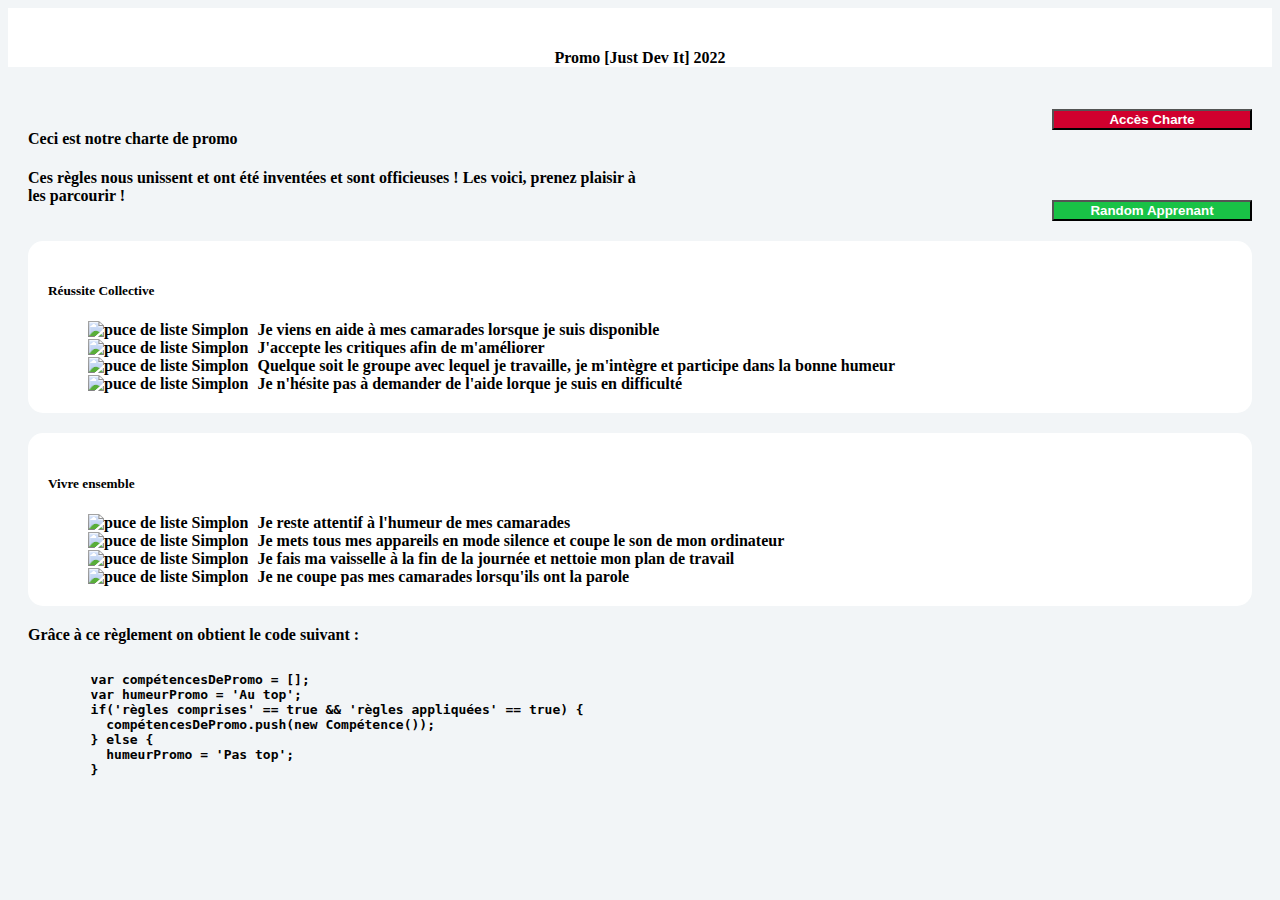
==== index.html @ 8d381939 "add randomName button logic" ====
<!DOCTYPE html>
<html lang="en">
<head>

  <!-- Les bases d'une page HTML
  –––––––––––––––––––––––––––––––––––––––––––––––––– -->
  <meta charset="utf-8">
  <title>Charte Just to Dev </title>
  <meta name="description" content="Notre Charte de Promo">
  <meta name="author" content="Promo Simplon La Poste">

  <!-- Métadonnées spécifique Mobiles
  –––––––––––––––––––––––––––––––––––––––––––––––––– -->
  <meta name="viewport" content="width=device-width, initial-scale=1">

  <!-- Liaisons des Polices
  –––––––––––––––––––––––––––––––––––––––––––––––––– -->
  <link href="//fonts.googleapis.com/css?family=Raleway:400,300,600" rel="stylesheet" type="text/css">

  <!-- Liaisons des fichiers CSS
  –––––––––––––––––––––––––––––––––––––––––––––––––– -->
  <link rel="stylesheet" href="./css/normalize.css">
  <link rel="stylesheet" href="./css/skeleton.css">
  <link rel="stylesheet" href="./css/style.css">

  <!-- Liaisons du fichier JS si vous faites le bonus
  –––––––––––––––––––––––––––––––––––––––––––––––––– -->
  <script src="script.js" defer></script>
  <!-- TODO -->

  <!-- Liaison du Favicon
  –––––––––––––––––––––––––––––––––––––––––––––––––– -->
  <link rel="icon" type="image/x-icon" href="./images/favicon.png">

</head>

<body>
  <header class="header">
    <div class="container">
      <h4>
        Promo [Just Dev It] 2022
      </h4>
    </div>
  </header>


  <!-- Structure principale de la page
  –––––––––––––––––––––––––––––––––––––––––––––––––– -->
  <main class="main container">

    <div class="row">
      <div class="column">
        <h4>Ceci est notre charte de promo</h4>
        <p>Ces règles nous unissent et ont été <strong>inventées</strong> et sont <strong>officieuses</strong> ! Les voici, prenez plaisir à les parcourir !</p>
      </div>
      <div class="btn-column">
        <button class="btn btn-charte">Accès Charte</button>
        <button class="btn btn-random-name">Random Apprenant</button>
      </div>
    </div>

    
    <section>
      <div class="section-container">
        <h5>Réussite Collective</h5>
        <ul class="list-items">
          <li>
            <img src="./images/bullet.png" alt="puce de liste Simplon">     
            <span>Je viens en aide à mes camarades lorsque je suis disponible</span>            
          </li>
          <li>
            <img src="./images/bullet.png" alt="puce de liste Simplon">
            <span>J'accepte les critiques afin de m'améliorer</span>
          </li>
          <li>
            <img src="./images/bullet.png" alt="puce de liste Simplon">
            <span>Quelque soit le groupe avec lequel je travaille, je m'intègre et participe dans la bonne humeur</span>
          </li>
          <li>
            <img src="./images/bullet.png" alt="puce de liste Simplon">
            <span>Je n'hésite pas à demander de l'aide lorque je suis en difficulté</span>
          </li>
        </ul>
      </div>
    
    </section>
    <section>
      <div class="section-container">
        <h5>Vivre ensemble</h5>
        <ul class="list-items">
          <li>
            <img src="./images/bullet.png" alt="puce de liste Simplon">
            <span>Je reste attentif à l'humeur de mes camarades</span>
          </li>
          <li>
            <img src="./images/bullet.png" alt="puce de liste Simplon">
            <span>Je mets tous mes appareils en mode silence et coupe le son de mon ordinateur</span>
          </li>
          <li>
            <img src="./images/bullet.png" alt="puce de liste Simplon">
            <span>Je fais ma vaisselle à la fin de la journée et nettoie mon plan de travail</span>
          </li>
          <li>
            <img src="./images/bullet.png" alt="puce de liste Simplon">
            <span>Je ne coupe pas mes camarades lorsqu'ils ont la parole</span>
          </li>
        </ul>
      </div>
      
    </section>
   
    <section>
      Grâce à ce règlement on obtient le code suivant : 
      <pre><code style="overflow: auto;">
        var compétencesDePromo = [];
        var humeurPromo = 'Au top'; 
        if('règles comprises' == true && 'règles appliquées' == true) {
          compétencesDePromo.push(new Compétence()); 
        } else {
          humeurPromo = 'Pas top';
        }
      </code></pre>
    </section>

  </main>
  
  <!-- Fin du document (fermeture des balises)
    –––––––––––––––––––––––––––––––––––––––––––––––––– -->
</body>
</html>
---- css/style.css ----
body {
    background-color: rgba(242, 245, 247, 255);
}

ul {
    list-style-type: none;
    margin: 0;
}

.header {
    background-color: #FFF;
    text-align: center;
    padding-top: 20px;
}


.main {
    background-color: rgba(242,245,247,255);
    padding: 20px;
    font-weight: bold;
}

.row {
    display: flex;
    flex-direction: column;
}

.column, .column h4 {
    font-weight: bold;
}

.btn {    
    color: #FFF;
    font-weight: bold;
    width: 200px;
}

.btn-column {
    display: flex;
    justify-content: space-between;
}

.btn-charte {
    background-color: rgba(208, 0, 46, 255);
}

.btn-random-name {
    background-color: #19c246;
}

h5 {
    font-weight: bold;
}

.section-container {
    background-color: #FFF;
    margin-block: 20px;
    padding: 20px;
    border-radius: 15px;
    box-shadow: 0 0 2px rgba(242,245,247,255);
}

li span {
    padding-left: 5px;
}

@media (min-width: 900px){
    .row {
        flex-direction: row;
        justify-content: space-between;
    }

    .column {
        width: 50%;
    }

    .btn-column {
        flex-direction: column;
    }


}
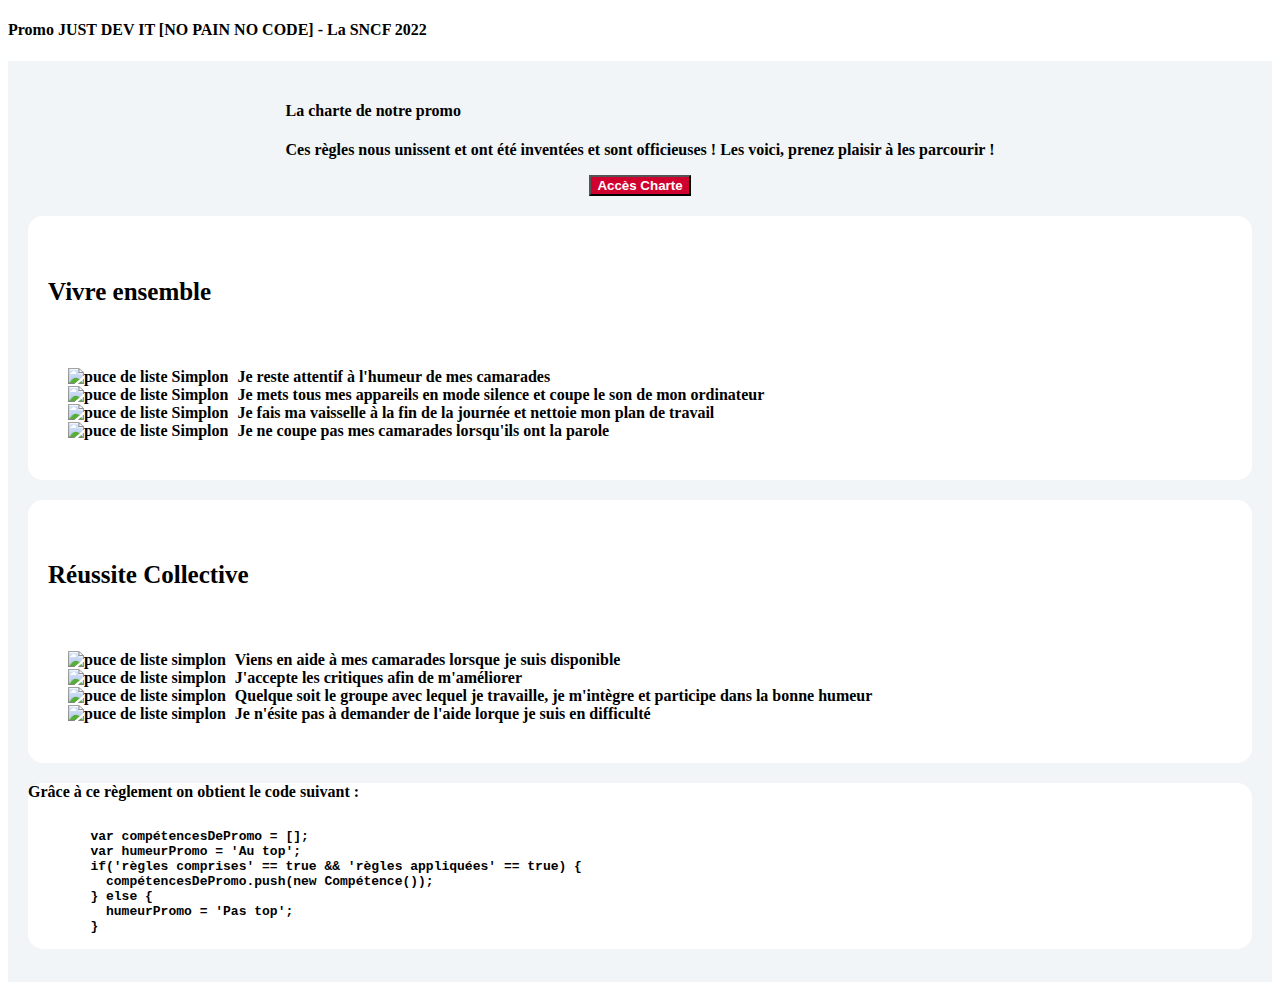
==== commit 996d61c2: "ajout javaS" ====
--- a/index.html
+++ b/index.html
@@ -5,7 +5,7 @@
   <!-- Les bases d'une page HTML
   –––––––––––––––––––––––––––––––––––––––––––––––––– -->
   <meta charset="utf-8">
-  <title>Charte Just to Dev </title>
+  <title>Le titre de votre page </title>
   <meta name="description" content="Notre Charte de Promo">
   <meta name="author" content="Promo Simplon La Poste">
 
@@ -25,12 +25,11 @@
 
   <!-- Liaisons du fichier JS si vous faites le bonus
   –––––––––––––––––––––––––––––––––––––––––––––––––– -->
-  <script src="script.js" defer></script>
   <!-- TODO -->
 
   <!-- Liaison du Favicon
   –––––––––––––––––––––––––––––––––––––––––––––––––– -->
-  <link rel="icon" type="image/x-icon" href="./images/favicon.png">
+  <!-- TODO -->
 
 </head>
 
@@ -38,7 +37,7 @@
   <header class="header">
     <div class="container">
       <h4>
-        Promo [Just Dev It] 2022
+        Promo JUST DEV IT [NO PAIN NO CODE]  - La SNCF 2022
       </h4>
     </div>
   </header>
@@ -50,44 +49,20 @@
 
     <div class="row">
       <div class="column">
-        <h4>Ceci est notre charte de promo</h4>
+        <h4>La charte de notre promo</h4>
         <p>Ces règles nous unissent et ont été <strong>inventées</strong> et sont <strong>officieuses</strong> ! Les voici, prenez plaisir à les parcourir !</p>
       </div>
-      <div class="btn-column">
-        <button class="btn btn-charte">Accès Charte</button>
-        <button class="btn btn-random-name">Random Apprenant</button>
-      </div>
+      <button>
+        Accès Charte
+      </button>
     </div>
 
     
-    <section>
-      <div class="section-container">
-        <h5>Réussite Collective</h5>
-        <ul class="list-items">
-          <li>
-            <img src="./images/bullet.png" alt="puce de liste Simplon">     
-            <span>Je viens en aide à mes camarades lorsque je suis disponible</span>            
-          </li>
-          <li>
-            <img src="./images/bullet.png" alt="puce de liste Simplon">
-            <span>J'accepte les critiques afin de m'améliorer</span>
-          </li>
-          <li>
-            <img src="./images/bullet.png" alt="puce de liste Simplon">
-            <span>Quelque soit le groupe avec lequel je travaille, je m'intègre et participe dans la bonne humeur</span>
-          </li>
-          <li>
-            <img src="./images/bullet.png" alt="puce de liste Simplon">
-            <span>Je n'hésite pas à demander de l'aide lorque je suis en difficulté</span>
-          </li>
-        </ul>
-      </div>
     
-    </section>
     <section>
       <div class="section-container">
         <h5>Vivre ensemble</h5>
-        <ul class="list-items">
+        <ul>
           <li>
             <img src="./images/bullet.png" alt="puce de liste Simplon">
             <span>Je reste attentif à l'humeur de mes camarades</span>
@@ -107,6 +82,30 @@
         </ul>
       </div>
       
+    </section>
+    <section>
+      <div class="section-container">
+        <h5>Réussite Collective</h5>
+        <ul>
+            <li> 
+              <img src="./images/bullet.png" alt="puce de liste simplon">
+              <span> Viens en aide à mes camarades lorsque je suis disponible</span>
+            </li>
+            <li>
+              <img src="./images/bullet.png" alt="puce de liste simplon">
+              <span>J'accepte les critiques afin de m'améliorer</span>
+            </li>
+            <li>
+              <img src="./images/bullet.png" alt="puce de liste simplon">
+              <span> Quelque soit le groupe avec lequel je travaille, je m'intègre et participe dans la bonne humeur</span>
+            </li> 
+            <li>
+              <img src="./images/bullet.png" alt="puce de liste simplon">
+              <span>Je n'ésite pas à demander de l'aide lorque je suis en difficulté</span>
+           </li>
+        </ul>
+        
+      </div>
     </section>
    
     <section>
--- a/css/style.css
+++ b/css/style.css
@@ -1,18 +1,7 @@
-body {
-    background-color: rgba(242, 245, 247, 255);
-}
-
 ul {
     list-style-type: none;
     margin: 0;
 }
-
-.header {
-    background-color: #FFF;
-    text-align: center;
-    padding-top: 20px;
-}
-
 
 .main {
     background-color: rgba(242,245,247,255);
@@ -23,33 +12,22 @@
 .row {
     display: flex;
     flex-direction: column;
+    align-items: center;
 }
 
 .column, .column h4 {
     font-weight: bold;
 }
 
-.btn {    
+button {
+    background-color: rgba(208,0,46,255);
     color: #FFF;
     font-weight: bold;
-    width: 200px;
-}
-
-.btn-column {
-    display: flex;
-    justify-content: space-between;
-}
-
-.btn-charte {
-    background-color: rgba(208, 0, 46, 255);
-}
-
-.btn-random-name {
-    background-color: #19c246;
 }
 
 h5 {
     font-weight: bold;
+    font-size: 25px;
 }
 
 .section-container {
@@ -57,26 +35,19 @@
     margin-block: 20px;
     padding: 20px;
     border-radius: 15px;
-    box-shadow: 0 0 2px rgba(242,245,247,255);
+    box-shadow: 0 0 1px rgba(242,245,247,255);
 }
 
 li span {
     padding-left: 5px;
 }
+ul {
+    /* list-style-image: url(../images/bullet.png) ; */
+    padding: 20px;
+    
+}
 
-@media (min-width: 900px){
-    .row {
-        flex-direction: row;
-        justify-content: space-between;
-    }
-
-    .column {
-        width: 50%;
-    }
-
-    .btn-column {
-        flex-direction: column;
-    }
-
-
+section{
+    background-color:white;
+    border-radius: 15px;
 }
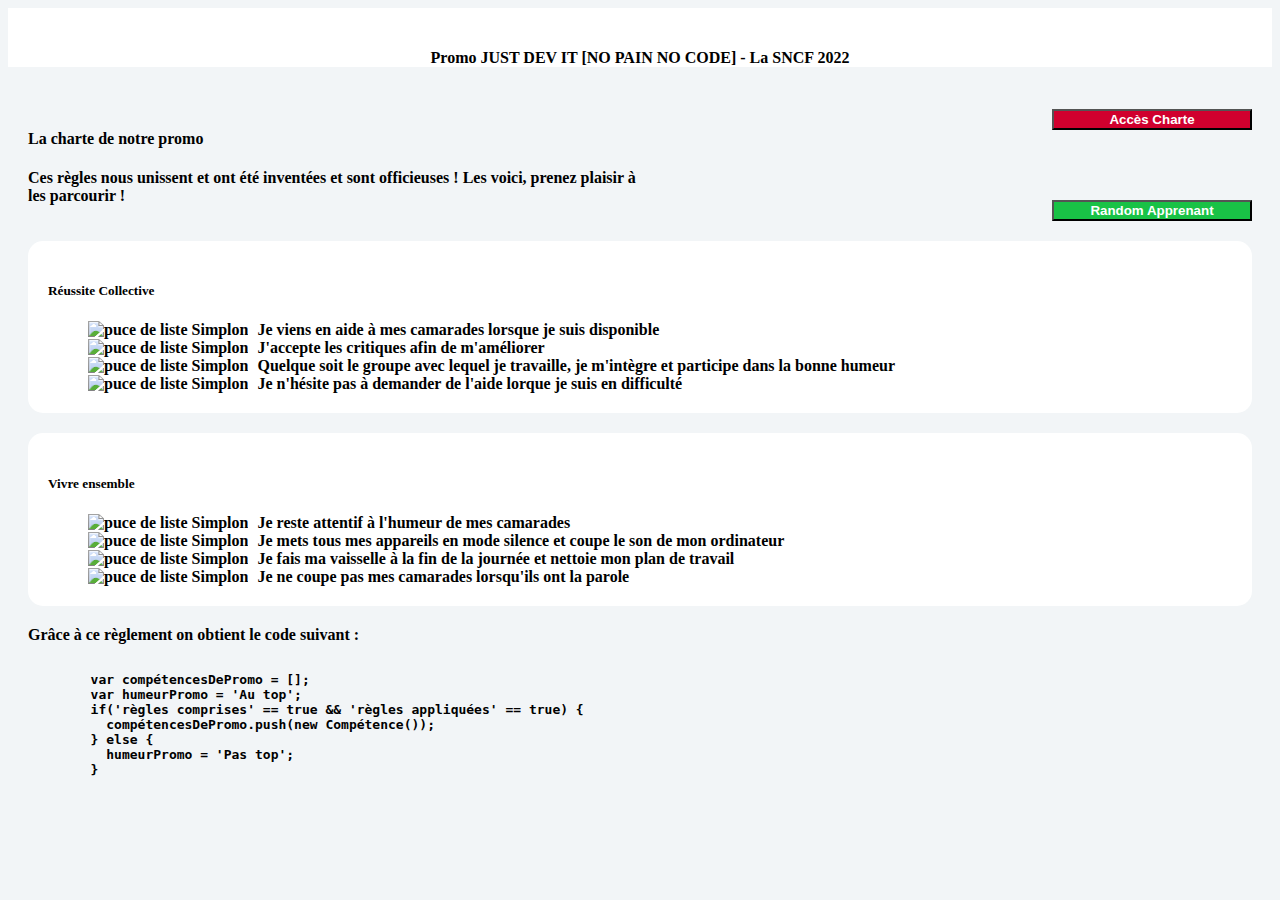
==== commit 4d9f67d0: "fusion des deux versions" ====
--- a/index.html
+++ b/index.html
@@ -5,7 +5,7 @@
   <!-- Les bases d'une page HTML
   –––––––––––––––––––––––––––––––––––––––––––––––––– -->
   <meta charset="utf-8">
-  <title>Le titre de votre page </title>
+  <title>Charte Just to Dev </title>
   <meta name="description" content="Notre Charte de Promo">
   <meta name="author" content="Promo Simplon La Poste">
 
@@ -25,11 +25,12 @@
 
   <!-- Liaisons du fichier JS si vous faites le bonus
   –––––––––––––––––––––––––––––––––––––––––––––––––– -->
+  <script src="script.js" defer></script>
   <!-- TODO -->
 
   <!-- Liaison du Favicon
   –––––––––––––––––––––––––––––––––––––––––––––––––– -->
-  <!-- TODO -->
+  <link rel="icon" type="image/x-icon" href="./images/favicon.png">
 
 </head>
 
@@ -52,17 +53,41 @@
         <h4>La charte de notre promo</h4>
         <p>Ces règles nous unissent et ont été <strong>inventées</strong> et sont <strong>officieuses</strong> ! Les voici, prenez plaisir à les parcourir !</p>
       </div>
-      <button>
-        Accès Charte
-      </button>
+      <div class="btn-column">
+        <button class="btn btn-charte">Accès Charte</button>
+        <button class="btn btn-random-name">Random Apprenant</button>
+      </div>
     </div>
 
     
+    <section>
+      <div class="section-container">
+        <h5>Réussite Collective</h5>
+        <ul class="list-items">
+          <li>
+            <img src="./images/bullet.png" alt="puce de liste Simplon">     
+            <span>Je viens en aide à mes camarades lorsque je suis disponible</span>            
+          </li>
+          <li>
+            <img src="./images/bullet.png" alt="puce de liste Simplon">
+            <span>J'accepte les critiques afin de m'améliorer</span>
+          </li>
+          <li>
+            <img src="./images/bullet.png" alt="puce de liste Simplon">
+            <span>Quelque soit le groupe avec lequel je travaille, je m'intègre et participe dans la bonne humeur</span>
+          </li>
+          <li>
+            <img src="./images/bullet.png" alt="puce de liste Simplon">
+            <span>Je n'hésite pas à demander de l'aide lorque je suis en difficulté</span>
+          </li>
+        </ul>
+      </div>
     
+    </section>
     <section>
       <div class="section-container">
         <h5>Vivre ensemble</h5>
-        <ul>
+        <ul class="list-items">
           <li>
             <img src="./images/bullet.png" alt="puce de liste Simplon">
             <span>Je reste attentif à l'humeur de mes camarades</span>
@@ -82,30 +107,6 @@
         </ul>
       </div>
       
-    </section>
-    <section>
-      <div class="section-container">
-        <h5>Réussite Collective</h5>
-        <ul>
-            <li> 
-              <img src="./images/bullet.png" alt="puce de liste simplon">
-              <span> Viens en aide à mes camarades lorsque je suis disponible</span>
-            </li>
-            <li>
-              <img src="./images/bullet.png" alt="puce de liste simplon">
-              <span>J'accepte les critiques afin de m'améliorer</span>
-            </li>
-            <li>
-              <img src="./images/bullet.png" alt="puce de liste simplon">
-              <span> Quelque soit le groupe avec lequel je travaille, je m'intègre et participe dans la bonne humeur</span>
-            </li> 
-            <li>
-              <img src="./images/bullet.png" alt="puce de liste simplon">
-              <span>Je n'ésite pas à demander de l'aide lorque je suis en difficulté</span>
-           </li>
-        </ul>
-        
-      </div>
     </section>
    
     <section>
--- a/css/style.css
+++ b/css/style.css
@@ -1,7 +1,18 @@
+body {
+    background-color: rgba(242, 245, 247, 255);
+}
+
 ul {
     list-style-type: none;
     margin: 0;
 }
+
+.header {
+    background-color: #FFF;
+    text-align: center;
+    padding-top: 20px;
+}
+
 
 .main {
     background-color: rgba(242,245,247,255);
@@ -12,22 +23,33 @@
 .row {
     display: flex;
     flex-direction: column;
-    align-items: center;
 }
 
 .column, .column h4 {
     font-weight: bold;
 }
 
-button {
-    background-color: rgba(208,0,46,255);
+.btn {    
     color: #FFF;
     font-weight: bold;
+    width: 200px;
+}
+
+.btn-column {
+    display: flex;
+    justify-content: space-between;
+}
+
+.btn-charte {
+    background-color: rgba(208, 0, 46, 255);
+}
+
+.btn-random-name {
+    background-color: #19c246;
 }
 
 h5 {
     font-weight: bold;
-    font-size: 25px;
 }
 
 .section-container {
@@ -35,19 +57,26 @@
     margin-block: 20px;
     padding: 20px;
     border-radius: 15px;
-    box-shadow: 0 0 1px rgba(242,245,247,255);
+    box-shadow: 0 0 2px rgba(242,245,247,255);
 }
 
 li span {
     padding-left: 5px;
 }
-ul {
-    /* list-style-image: url(../images/bullet.png) ; */
-    padding: 20px;
-    
+
+@media (min-width: 900px){
+    .row {
+        flex-direction: row;
+        justify-content: space-between;
+    }
+
+    .column {
+        width: 50%;
+    }
+
+    .btn-column {
+        flex-direction: column;
+    }
+
+
 }
-
-section{
-    background-color:white;
-    border-radius: 15px;
-}
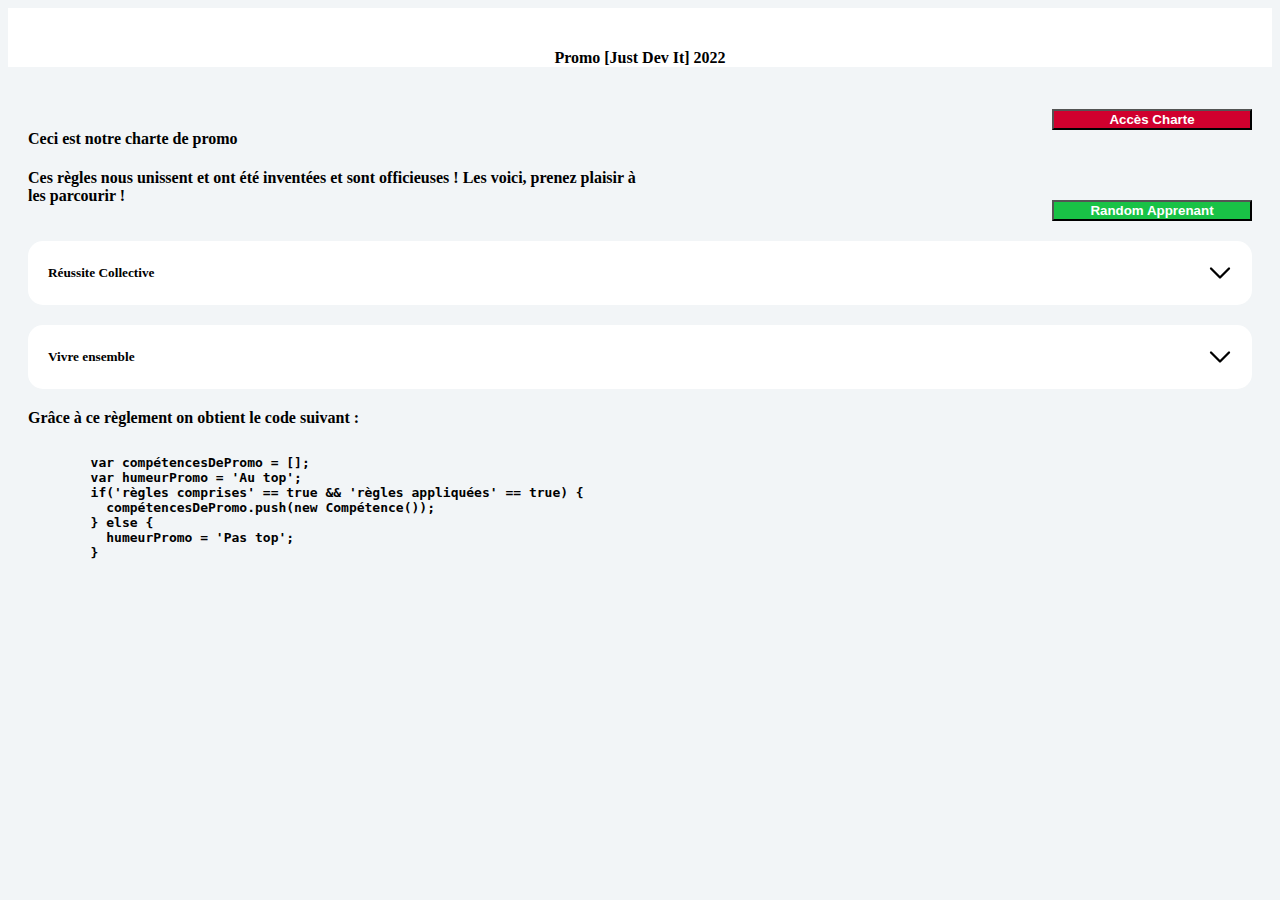
==== commit 731edea0: "add dropdown button logic" ====
--- a/index.html
+++ b/index.html
@@ -26,7 +26,6 @@
   <!-- Liaisons du fichier JS si vous faites le bonus
   –––––––––––––––––––––––––––––––––––––––––––––––––– -->
   <script src="script.js" defer></script>
-  <!-- TODO -->
 
   <!-- Liaison du Favicon
   –––––––––––––––––––––––––––––––––––––––––––––––––– -->
@@ -38,10 +37,11 @@
   <header class="header">
     <div class="container">
       <h4>
-        Promo JUST DEV IT [NO PAIN NO CODE]  - La SNCF 2022
+        Promo [Just Dev It] 2022
       </h4>
     </div>
   </header>
+  
 
 
   <!-- Structure principale de la page
@@ -50,7 +50,7 @@
 
     <div class="row">
       <div class="column">
-        <h4>La charte de notre promo</h4>
+        <h4>Ceci est notre charte de promo</h4>
         <p>Ces règles nous unissent et ont été <strong>inventées</strong> et sont <strong>officieuses</strong> ! Les voici, prenez plaisir à les parcourir !</p>
       </div>
       <div class="btn-column">
@@ -62,7 +62,10 @@
     
     <section>
       <div class="section-container">
-        <h5>Réussite Collective</h5>
+        <div class="section-title">
+          <h5>Réussite Collective</h5>
+          <img class="dropdown" src="./images/icons8-down-48.png" alt="chevron-down">
+        </div>
         <ul class="list-items">
           <li>
             <img src="./images/bullet.png" alt="puce de liste Simplon">     
@@ -86,7 +89,10 @@
     </section>
     <section>
       <div class="section-container">
-        <h5>Vivre ensemble</h5>
+        <div class="section-title">
+          <h5>Vivre ensemble</h5>
+          <img class="dropdown" src="./images/icons8-down-48.png" alt="chevron-down">
+        </div>
         <ul class="list-items">
           <li>
             <img src="./images/bullet.png" alt="puce de liste Simplon">
--- a/css/style.css
+++ b/css/style.css
@@ -50,6 +50,7 @@
 
 h5 {
     font-weight: bold;
+    margin: 0;
 }
 
 .section-container {
@@ -58,6 +59,31 @@
     padding: 20px;
     border-radius: 15px;
     box-shadow: 0 0 2px rgba(242,245,247,255);
+}
+
+.section-title {
+    display: flex;
+    justify-content: space-between;
+    align-items: center;
+}
+
+.dropdown {
+    width: 24px;
+    height: 24px;
+    cursor: pointer;
+}
+
+.list-items {
+    display: none;
+    margin-top: 20px;;
+}
+
+.active {
+    display: block;
+}
+
+.rotate {
+    transform: rotate(180deg)
 }
 
 li span {
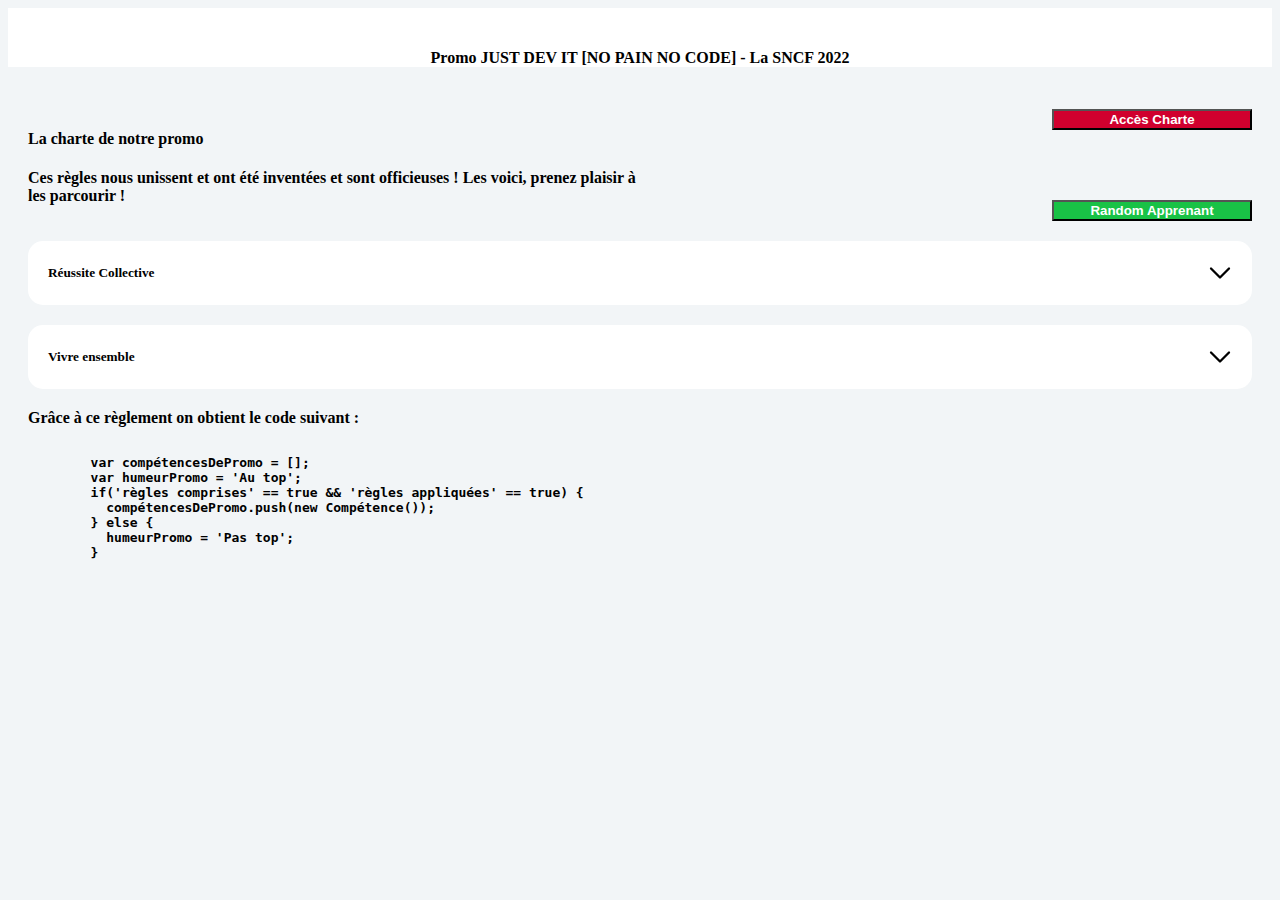
==== commit 4a27cd36: "Merge branch 'main' of https://github.com/SharglutDev/briefCharte" ====
--- a/index.html
+++ b/index.html
@@ -37,7 +37,7 @@
   <header class="header">
     <div class="container">
       <h4>
-        Promo [Just Dev It] 2022
+        Promo JUST DEV IT [NO PAIN NO CODE]  - La SNCF 2022
       </h4>
     </div>
   </header>
@@ -50,7 +50,7 @@
 
     <div class="row">
       <div class="column">
-        <h4>Ceci est notre charte de promo</h4>
+        <h4>La charte de notre promo</h4>
         <p>Ces règles nous unissent et ont été <strong>inventées</strong> et sont <strong>officieuses</strong> ! Les voici, prenez plaisir à les parcourir !</p>
       </div>
       <div class="btn-column">
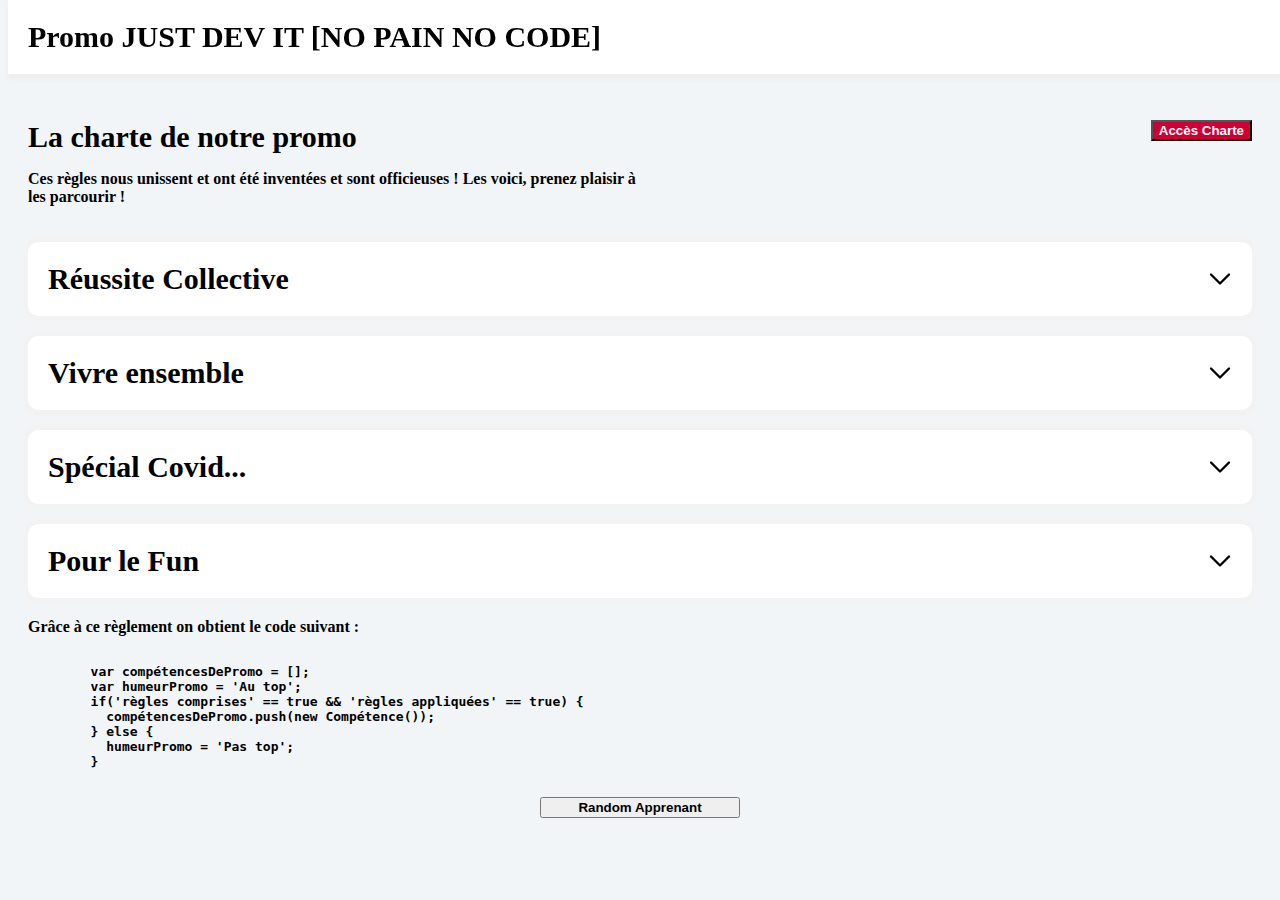
==== commit 9031a9ea: "fix des remarques de Jeremy" ====
--- a/index.html
+++ b/index.html
@@ -29,20 +29,16 @@
 
   <!-- Liaison du Favicon
   –––––––––––––––––––––––––––––––––––––––––––––––––– -->
-  <link rel="icon" type="image/x-icon" href="./images/favicon.png">
+  <link rel="icon" type="image/x-icon" href="./images/favicon.ico">
 
 </head>
 
 <body>
   <header class="header">
     <div class="container">
-      <h4>
-        Promo JUST DEV IT [NO PAIN NO CODE]  - La SNCF 2022
-      </h4>
+      <h1>Promo JUST DEV IT [NO PAIN NO CODE]</h1>
     </div>
   </header>
-  
-
 
   <!-- Structure principale de la page
   –––––––––––––––––––––––––––––––––––––––––––––––––– -->
@@ -50,12 +46,11 @@
 
     <div class="row">
       <div class="column">
-        <h4>La charte de notre promo</h4>
+        <h2>La charte de notre promo</h2>
         <p>Ces règles nous unissent et ont été <strong>inventées</strong> et sont <strong>officieuses</strong> ! Les voici, prenez plaisir à les parcourir !</p>
       </div>
       <div class="btn-column">
-        <button class="btn btn-charte">Accès Charte</button>
-        <button class="btn btn-random-name">Random Apprenant</button>
+        <button class="btn btn-charte">Accès Charte</button>        
       </div>
     </div>
 
@@ -63,7 +58,7 @@
     <section>
       <div class="section-container">
         <div class="section-title">
-          <h5>Réussite Collective</h5>
+          <h3>Réussite Collective</h3>
           <img class="dropdown" src="./images/icons8-down-48.png" alt="chevron-down">
         </div>
         <ul class="list-items">
@@ -84,13 +79,13 @@
             <span>Je n'hésite pas à demander de l'aide lorque je suis en difficulté</span>
           </li>
         </ul>
-      </div>
-    
+      </div>    
     </section>
+
     <section>
       <div class="section-container">
         <div class="section-title">
-          <h5>Vivre ensemble</h5>
+          <h3>Vivre ensemble</h3>
           <img class="dropdown" src="./images/icons8-down-48.png" alt="chevron-down">
         </div>
         <ul class="list-items">
@@ -111,9 +106,63 @@
             <span>Je ne coupe pas mes camarades lorsqu'ils ont la parole</span>
           </li>
         </ul>
+      </div>      
+    </section>
+
+    <section>
+      <div class="section-container">
+        <div class="section-title">
+          <h3>Spécial Covid...</h3>
+          <img class="dropdown" src="./images/icons8-down-48.png" alt="chevron-down">
+        </div>
+        <ul class="list-items">
+          <li>
+            <img src="./images/bullet.png" alt="puce de liste Simplon">
+            <span>Je respecte les règles d'hygiène</span>
+          </li>
+          <li>
+            <img src="./images/bullet.png" alt="puce de liste Simplon">
+            <span>Je respecte mes collègues qui choisissent de porter un masque</span>
+          </li>
+          <li>
+            <img src="./images/bullet.png" alt="puce de liste Simplon">
+            <span>Si je termine un gel hydroalcoolique ou le savon, je le signale aux encadrants</span>
+          </li>
+          <li>
+            <img src="./images/bullet.png" alt="puce de liste Simplon">
+            <span>En cas de symptômes, je vais me faire tester</span>
+          </li>
+        </ul>
       </div>
-      
     </section>
+
+    <section>
+      <div class="section-container">
+        <div class="section-title">
+          <h3>Pour le Fun</h3>
+          <img class="dropdown" src="./images/icons8-down-48.png" alt="chevron-down">
+        </div>
+        <ul class="list-items">
+          <li>
+            <img src="./images/bullet.png" alt="puce de liste Simplon">
+            <span>Si je débranche le câble d'un collègue, je lui paie le café !</span>
+          </li>
+          <li>
+            <img src="./images/bullet.png" alt="puce de liste Simplon">
+            <span>Si j'arrive en retard, je fais la présentation de la veille du jour !</span>
+          </li>
+          <li>
+            <img src="./images/bullet.png" alt="puce de liste Simplon">
+            <span>Je n'écris pas HTLM partout !</span>
+          </li>
+          <li>
+            <img src="./images/bullet.png" alt="puce de liste Simplon">
+            <span>Je n'écris pas 1er commit dans mes commit !</span>
+          </li>
+        </ul>
+      </div>
+    </section>
+
    
     <section>
       Grâce à ce règlement on obtient le code suivant : 
@@ -128,6 +177,10 @@
       </code></pre>
     </section>
 
+    <section class="btn-container">
+      <button class="btn btn-random-name">Random Apprenant</button>
+    </section>
+
   </main>
   
   <!-- Fin du document (fermeture des balises)
--- a/css/style.css
+++ b/css/style.css
@@ -1,4 +1,5 @@
 body {
+    margin-top: 100px;
     background-color: rgba(242, 245, 247, 255);
 }
 
@@ -9,13 +10,20 @@
 
 .header {
     background-color: #FFF;
-    text-align: center;
-    padding-top: 20px;
+    box-shadow: 0 5px 5px #ededed;
+    position: fixed;
+    top: 0;
+    width: 100%;
+    z-index: 2;
+}
+
+.header h1 {
+    padding: 20px;
 }
 
 
 .main {
-    background-color: rgba(242,245,247,255);
+    z-index: 1;
     padding: 20px;
     font-weight: bold;
 }
@@ -23,6 +31,7 @@
 .row {
     display: flex;
     flex-direction: column;
+    align-items: center;
 }
 
 .column, .column h4 {
@@ -30,9 +39,7 @@
 }
 
 .btn {    
-    color: #FFF;
     font-weight: bold;
-    width: 200px;
 }
 
 .btn-column {
@@ -41,14 +48,20 @@
 }
 
 .btn-charte {
-    background-color: rgba(208, 0, 46, 255);
+    color: #FFF;
+    background-color: rgb(206, 0, 51);
+}
+
+.btn-container {
+    text-align: center;
 }
 
 .btn-random-name {
-    background-color: #19c246;
+    width: 200px;
 }
 
-h5 {
+h1, h2, h3 {
+    font-size: 30px;
     font-weight: bold;
     margin: 0;
 }
@@ -57,8 +70,8 @@
     background-color: #FFF;
     margin-block: 20px;
     padding: 20px;
-    border-radius: 15px;
-    box-shadow: 0 0 2px rgba(242,245,247,255);
+    border-radius: 10px;
+    box-shadow: 0 0 5px 5px #f2f2f2;
 }
 
 .section-title {
@@ -94,6 +107,7 @@
     .row {
         flex-direction: row;
         justify-content: space-between;
+        align-items: flex-start;
     }
 
     .column {
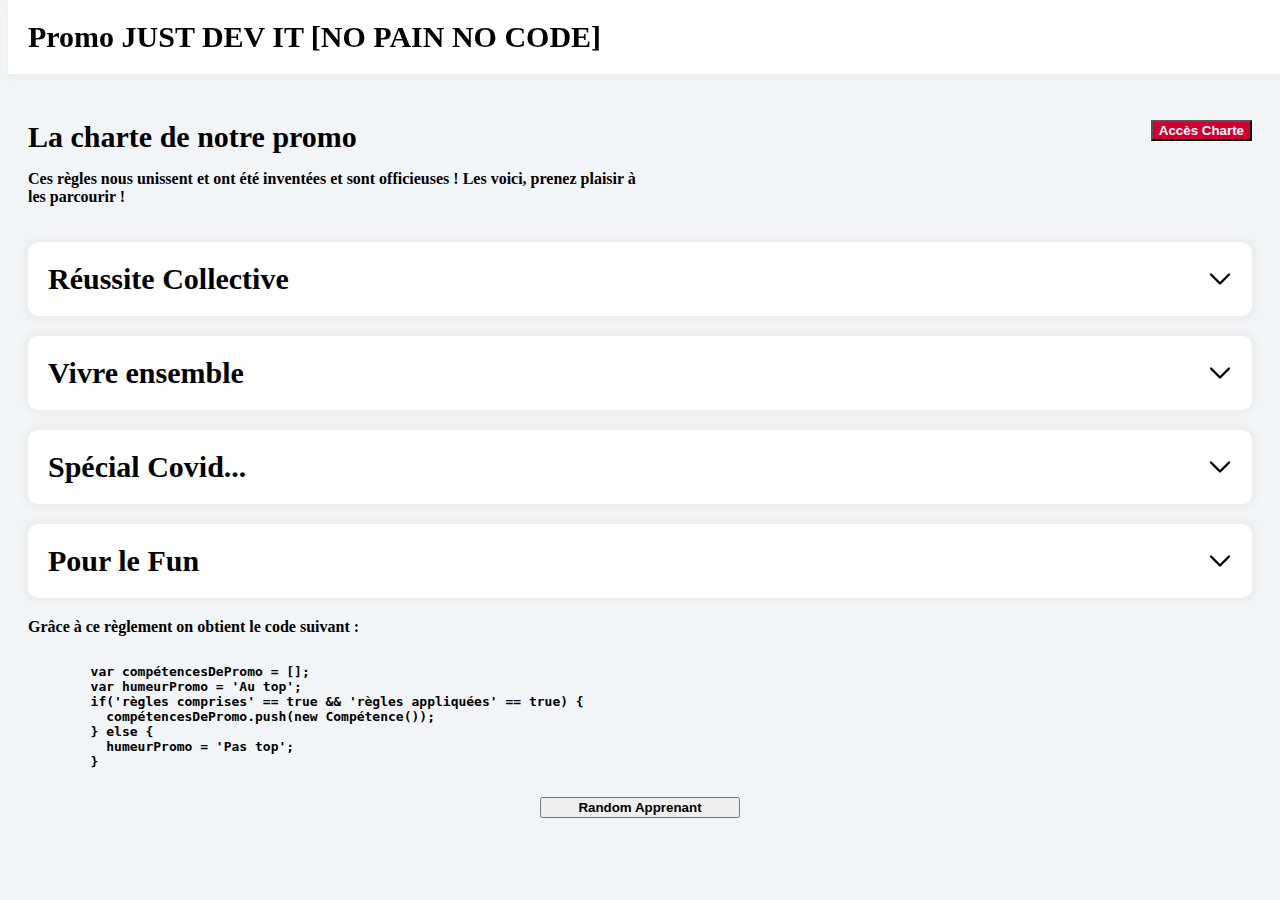
==== commit 91c48b30: "deplacement du favicon et modif box-shadow dans les sections" ====
--- a/index.html
+++ b/index.html
@@ -1,172 +1,204 @@
 <!DOCTYPE html>
 <html lang="en">
-<head>
-
-  <!-- Les bases d'une page HTML
-  –––––––––––––––––––––––––––––––––––––––––––––––––– -->
-  <meta charset="utf-8">
-  <title>Charte Just to Dev </title>
-  <meta name="description" content="Notre Charte de Promo">
-  <meta name="author" content="Promo Simplon La Poste">
-
-  <!-- Métadonnées spécifique Mobiles
-  –––––––––––––––––––––––––––––––––––––––––––––––––– -->
-  <meta name="viewport" content="width=device-width, initial-scale=1">
-
-  <!-- Liaisons des Polices
-  –––––––––––––––––––––––––––––––––––––––––––––––––– -->
-  <link href="//fonts.googleapis.com/css?family=Raleway:400,300,600" rel="stylesheet" type="text/css">
-
-  <!-- Liaisons des fichiers CSS
-  –––––––––––––––––––––––––––––––––––––––––––––––––– -->
-  <link rel="stylesheet" href="./css/normalize.css">
-  <link rel="stylesheet" href="./css/skeleton.css">
-  <link rel="stylesheet" href="./css/style.css">
-
-  <!-- Liaisons du fichier JS si vous faites le bonus
-  –––––––––––––––––––––––––––––––––––––––––––––––––– -->
-  <script src="script.js" defer></script>
-
-  <!-- Liaison du Favicon
-  –––––––––––––––––––––––––––––––––––––––––––––––––– -->
-  <link rel="icon" type="image/x-icon" href="./images/favicon.ico">
-
-</head>
-
-<body>
-  <header class="header">
-    <div class="container">
-      <h1>Promo JUST DEV IT [NO PAIN NO CODE]</h1>
-    </div>
-  </header>
-
-  <!-- Structure principale de la page
-  –––––––––––––––––––––––––––––––––––––––––––––––––– -->
-  <main class="main container">
-
-    <div class="row">
-      <div class="column">
-        <h2>La charte de notre promo</h2>
-        <p>Ces règles nous unissent et ont été <strong>inventées</strong> et sont <strong>officieuses</strong> ! Les voici, prenez plaisir à les parcourir !</p>
+  <head>
+    <!-- Les bases d'une page HTML
+  –––––––––––––––––––––––––––––––––––––––––––––––––– -->
+    <meta charset="utf-8" />
+    <title>Charte Just to Dev</title>
+    <meta name="description" content="Notre Charte de Promo" />
+    <meta name="author" content="Promo Simplon La Poste" />
+
+    <!-- Métadonnées spécifique Mobiles
+  –––––––––––––––––––––––––––––––––––––––––––––––––– -->
+    <meta name="viewport" content="width=device-width, initial-scale=1" />
+
+    <!-- Liaisons des Polices
+  –––––––––––––––––––––––––––––––––––––––––––––––––– -->
+    <link
+      href="//fonts.googleapis.com/css?family=Raleway:400,300,600"
+      rel="stylesheet"
+      type="text/css"
+    />
+
+    <!-- Liaisons des fichiers CSS
+  –––––––––––––––––––––––––––––––––––––––––––––––––– -->
+    <link rel="stylesheet" href="./css/normalize.css" />
+    <link rel="stylesheet" href="./css/skeleton.css" />
+    <link rel="stylesheet" href="./css/style.css" />
+
+    <!-- Liaisons du fichier JS si vous faites le bonus
+  –––––––––––––––––––––––––––––––––––––––––––––––––– -->
+    <script src="script.js" defer></script>
+
+    <!-- Liaison du Favicon
+  –––––––––––––––––––––––––––––––––––––––––––––––––– -->
+    <link rel="icon" type="image/x-icon" href="./favicon.ico" />
+  </head>
+
+  <body>
+    <header class="header">
+      <div class="container">
+        <h1>Promo JUST DEV IT [NO PAIN NO CODE]</h1>
       </div>
-      <div class="btn-column">
-        <button class="btn btn-charte">Accès Charte</button>        
+    </header>
+
+    <!-- Structure principale de la page
+  –––––––––––––––––––––––––––––––––––––––––––––––––– -->
+    <main class="main container">
+      <div class="row">
+        <div class="column">
+          <h2>La charte de notre promo</h2>
+          <p>
+            Ces règles nous unissent et ont été <strong>inventées</strong> et
+            sont <strong>officieuses</strong> ! Les voici, prenez plaisir à les
+            parcourir !
+          </p>
+        </div>
+        <div class="btn-column">
+          <button class="btn btn-charte">Accès Charte</button>
+        </div>
       </div>
-    </div>
-
-    
-    <section>
-      <div class="section-container">
-        <div class="section-title">
-          <h3>Réussite Collective</h3>
-          <img class="dropdown" src="./images/icons8-down-48.png" alt="chevron-down">
-        </div>
-        <ul class="list-items">
-          <li>
-            <img src="./images/bullet.png" alt="puce de liste Simplon">     
-            <span>Je viens en aide à mes camarades lorsque je suis disponible</span>            
-          </li>
-          <li>
-            <img src="./images/bullet.png" alt="puce de liste Simplon">
-            <span>J'accepte les critiques afin de m'améliorer</span>
-          </li>
-          <li>
-            <img src="./images/bullet.png" alt="puce de liste Simplon">
-            <span>Quelque soit le groupe avec lequel je travaille, je m'intègre et participe dans la bonne humeur</span>
-          </li>
-          <li>
-            <img src="./images/bullet.png" alt="puce de liste Simplon">
-            <span>Je n'hésite pas à demander de l'aide lorque je suis en difficulté</span>
-          </li>
-        </ul>
-      </div>    
-    </section>
-
-    <section>
-      <div class="section-container">
-        <div class="section-title">
-          <h3>Vivre ensemble</h3>
-          <img class="dropdown" src="./images/icons8-down-48.png" alt="chevron-down">
-        </div>
-        <ul class="list-items">
-          <li>
-            <img src="./images/bullet.png" alt="puce de liste Simplon">
-            <span>Je reste attentif à l'humeur de mes camarades</span>
-          </li>
-          <li>
-            <img src="./images/bullet.png" alt="puce de liste Simplon">
-            <span>Je mets tous mes appareils en mode silence et coupe le son de mon ordinateur</span>
-          </li>
-          <li>
-            <img src="./images/bullet.png" alt="puce de liste Simplon">
-            <span>Je fais ma vaisselle à la fin de la journée et nettoie mon plan de travail</span>
-          </li>
-          <li>
-            <img src="./images/bullet.png" alt="puce de liste Simplon">
-            <span>Je ne coupe pas mes camarades lorsqu'ils ont la parole</span>
-          </li>
-        </ul>
-      </div>      
-    </section>
-
-    <section>
-      <div class="section-container">
-        <div class="section-title">
-          <h3>Spécial Covid...</h3>
-          <img class="dropdown" src="./images/icons8-down-48.png" alt="chevron-down">
-        </div>
-        <ul class="list-items">
-          <li>
-            <img src="./images/bullet.png" alt="puce de liste Simplon">
-            <span>Je respecte les règles d'hygiène</span>
-          </li>
-          <li>
-            <img src="./images/bullet.png" alt="puce de liste Simplon">
-            <span>Je respecte mes collègues qui choisissent de porter un masque</span>
-          </li>
-          <li>
-            <img src="./images/bullet.png" alt="puce de liste Simplon">
-            <span>Si je termine un gel hydroalcoolique ou le savon, je le signale aux encadrants</span>
-          </li>
-          <li>
-            <img src="./images/bullet.png" alt="puce de liste Simplon">
-            <span>En cas de symptômes, je vais me faire tester</span>
-          </li>
-        </ul>
-      </div>
-    </section>
-
-    <section>
-      <div class="section-container">
-        <div class="section-title">
-          <h3>Pour le Fun</h3>
-          <img class="dropdown" src="./images/icons8-down-48.png" alt="chevron-down">
-        </div>
-        <ul class="list-items">
-          <li>
-            <img src="./images/bullet.png" alt="puce de liste Simplon">
-            <span>Si je débranche le câble d'un collègue, je lui paie le café !</span>
-          </li>
-          <li>
-            <img src="./images/bullet.png" alt="puce de liste Simplon">
-            <span>Si j'arrive en retard, je fais la présentation de la veille du jour !</span>
-          </li>
-          <li>
-            <img src="./images/bullet.png" alt="puce de liste Simplon">
-            <span>Je n'écris pas HTLM partout !</span>
-          </li>
-          <li>
-            <img src="./images/bullet.png" alt="puce de liste Simplon">
-            <span>Je n'écris pas 1er commit dans mes commit !</span>
-          </li>
-        </ul>
-      </div>
-    </section>
-
-   
-    <section>
-      Grâce à ce règlement on obtient le code suivant : 
-      <pre><code style="overflow: auto;">
+
+      <section>
+        <div class="section-container">
+          <div class="section-title">
+            <h3>Réussite Collective</h3>
+            <img
+              class="dropdown"
+              src="./images/icons8-down-48.png"
+              alt="chevron-down"
+            />
+          </div>
+          <ul class="list-items">
+            <li>
+              <span
+                >Je viens en aide à mes camarades lorsque je suis
+                disponible</span
+              >
+            </li>
+            <li>
+              <span>J'accepte les critiques afin de m'améliorer</span>
+            </li>
+            <li>
+              <span
+                >Quelque soit le groupe avec lequel je travaille, je m'intègre
+                et participe dans la bonne humeur</span
+              >
+            </li>
+            <li>
+              <span
+                >Je n'hésite pas à demander de l'aide lorque je suis en
+                difficulté</span
+              >
+            </li>
+          </ul>
+        </div>
+      </section>
+
+      <section>
+        <div class="section-container">
+          <div class="section-title">
+            <h3>Vivre ensemble</h3>
+            <img
+              class="dropdown"
+              src="./images/icons8-down-48.png"
+              alt="chevron-down"
+            />
+          </div>
+          <ul class="list-items">
+            <li>
+              <span>Je reste attentif à l'humeur de mes camarades</span>
+            </li>
+            <li>
+              <span
+                >Je mets tous mes appareils en mode silence et coupe le son de
+                mon ordinateur</span
+              >
+            </li>
+            <li>
+              <span
+                >Je fais ma vaisselle à la fin de la journée et nettoie mon plan
+                de travail</span
+              >
+            </li>
+            <li>
+              <span
+                >Je ne coupe pas mes camarades lorsqu'ils ont la parole</span
+              >
+            </li>
+          </ul>
+        </div>
+      </section>
+
+      <section>
+        <div class="section-container">
+          <div class="section-title">
+            <h3>Spécial Covid...</h3>
+            <img
+              class="dropdown"
+              src="./images/icons8-down-48.png"
+              alt="chevron-down"
+            />
+          </div>
+          <ul class="list-items">
+            <li>
+              <span>Je respecte les règles d'hygiène</span>
+            </li>
+            <li>
+              <span
+                >Je respecte mes collègues qui choisissent de porter un
+                masque</span
+              >
+            </li>
+            <li>
+              <span
+                >Si je termine un gel hydroalcoolique ou le savon, je le signale
+                aux encadrants</span
+              >
+            </li>
+            <li>
+              <span>En cas de symptômes, je vais me faire tester</span>
+            </li>
+          </ul>
+        </div>
+      </section>
+
+      <section>
+        <div class="section-container">
+          <div class="section-title">
+            <h3>Pour le Fun</h3>
+            <img
+              class="dropdown"
+              src="./images/icons8-down-48.png"
+              alt="chevron-down"
+            />
+          </div>
+          <ul class="list-items">
+            <li>
+              <span
+                >Si je débranche le câble d'un collègue, je lui paie le café
+                !</span
+              >
+            </li>
+            <li>
+              <span
+                >Si j'arrive en retard, je fais la présentation de la veille du
+                jour !</span
+              >
+            </li>
+            <li>
+              <span>Je n'écris pas HTLM partout !</span>
+            </li>
+            <li>
+              <span>Je n'écris pas 1er commit dans mes commit !</span>
+            </li>
+          </ul>
+        </div>
+      </section>
+
+      <section>
+        Grâce à ce règlement on obtient le code suivant :
+        <pre><code style="overflow: auto;">
         var compétencesDePromo = [];
         var humeurPromo = 'Au top'; 
         if('règles comprises' == true && 'règles appliquées' == true) {
@@ -175,15 +207,14 @@
           humeurPromo = 'Pas top';
         }
       </code></pre>
-    </section>
-
-    <section class="btn-container">
-      <button class="btn btn-random-name">Random Apprenant</button>
-    </section>
-
-  </main>
-  
-  <!-- Fin du document (fermeture des balises)
+      </section>
+
+      <section class="btn-container">
+        <button class="btn btn-random-name">Random Apprenant</button>
+      </section>
+    </main>
+
+    <!-- Fin du document (fermeture des balises)
     –––––––––––––––––––––––––––––––––––––––––––––––––– -->
-</body>
+  </body>
 </html>
--- a/css/style.css
+++ b/css/style.css
@@ -1,122 +1,118 @@
 body {
-    margin-top: 100px;
-    background-color: rgba(242, 245, 247, 255);
+  margin-top: 100px;
+  background-color: rgba(242, 245, 247, 255);
 }
 
 ul {
-    list-style-type: none;
-    margin: 0;
+  list-style-image: url(../images/bullet.png);
+  margin: 0;
 }
 
 .header {
-    background-color: #FFF;
-    box-shadow: 0 5px 5px #ededed;
-    position: fixed;
-    top: 0;
-    width: 100%;
-    z-index: 2;
+  background-color: #fff;
+  box-shadow: 0 5px 5px #ededed;
+  position: fixed;
+  top: 0;
+  width: 100%;
+  z-index: 2;
 }
 
 .header h1 {
-    padding: 20px;
+  padding: 20px;
 }
 
-
 .main {
-    z-index: 1;
-    padding: 20px;
-    font-weight: bold;
+  z-index: 1;
+  padding: 20px;
+  font-weight: bold;
 }
 
 .row {
-    display: flex;
-    flex-direction: column;
-    align-items: center;
+  display: flex;
+  flex-direction: column;
+  align-items: center;
 }
 
-.column, .column h4 {
-    font-weight: bold;
+.column,
+.column h4 {
+  font-weight: bold;
 }
 
-.btn {    
-    font-weight: bold;
+.btn {
+  font-weight: bold;
 }
 
 .btn-column {
-    display: flex;
-    justify-content: space-between;
+  display: flex;
+  justify-content: space-between;
 }
 
 .btn-charte {
-    color: #FFF;
-    background-color: rgb(206, 0, 51);
+  color: #fff;
+  background-color: rgb(206, 0, 51);
 }
 
 .btn-container {
-    text-align: center;
+  text-align: center;
 }
 
 .btn-random-name {
-    width: 200px;
+  width: 200px;
 }
 
-h1, h2, h3 {
-    font-size: 30px;
-    font-weight: bold;
-    margin: 0;
+h1,
+h2,
+h3 {
+  font-size: 30px;
+  font-weight: bold;
+  margin: 0;
 }
 
 .section-container {
-    background-color: #FFF;
-    margin-block: 20px;
-    padding: 20px;
-    border-radius: 10px;
-    box-shadow: 0 0 5px 5px #f2f2f2;
+  background-color: #fff;
+  margin-block: 20px;
+  padding: 20px;
+  border-radius: 10px;
+  box-shadow: 0 0 5px 5px #ededed;
 }
 
 .section-title {
-    display: flex;
-    justify-content: space-between;
-    align-items: center;
+  display: flex;
+  justify-content: space-between;
+  align-items: center;
 }
 
 .dropdown {
-    width: 24px;
-    height: 24px;
-    cursor: pointer;
+  width: 24px;
+  height: 24px;
+  cursor: pointer;
 }
 
 .list-items {
-    display: none;
-    margin-top: 20px;;
+  display: none;
+  margin-top: 20px;
 }
 
 .active {
-    display: block;
+  display: block;
 }
 
 .rotate {
-    transform: rotate(180deg)
+  transform: rotate(180deg);
 }
 
-li span {
-    padding-left: 5px;
+@media (min-width: 900px) {
+  .row {
+    flex-direction: row;
+    justify-content: space-between;
+    align-items: flex-start;
+  }
+
+  .column {
+    width: 50%;
+  }
+
+  .btn-column {
+    flex-direction: column;
+  }
 }
-
-@media (min-width: 900px){
-    .row {
-        flex-direction: row;
-        justify-content: space-between;
-        align-items: flex-start;
-    }
-
-    .column {
-        width: 50%;
-    }
-
-    .btn-column {
-        flex-direction: column;
-    }
-
-
-}
